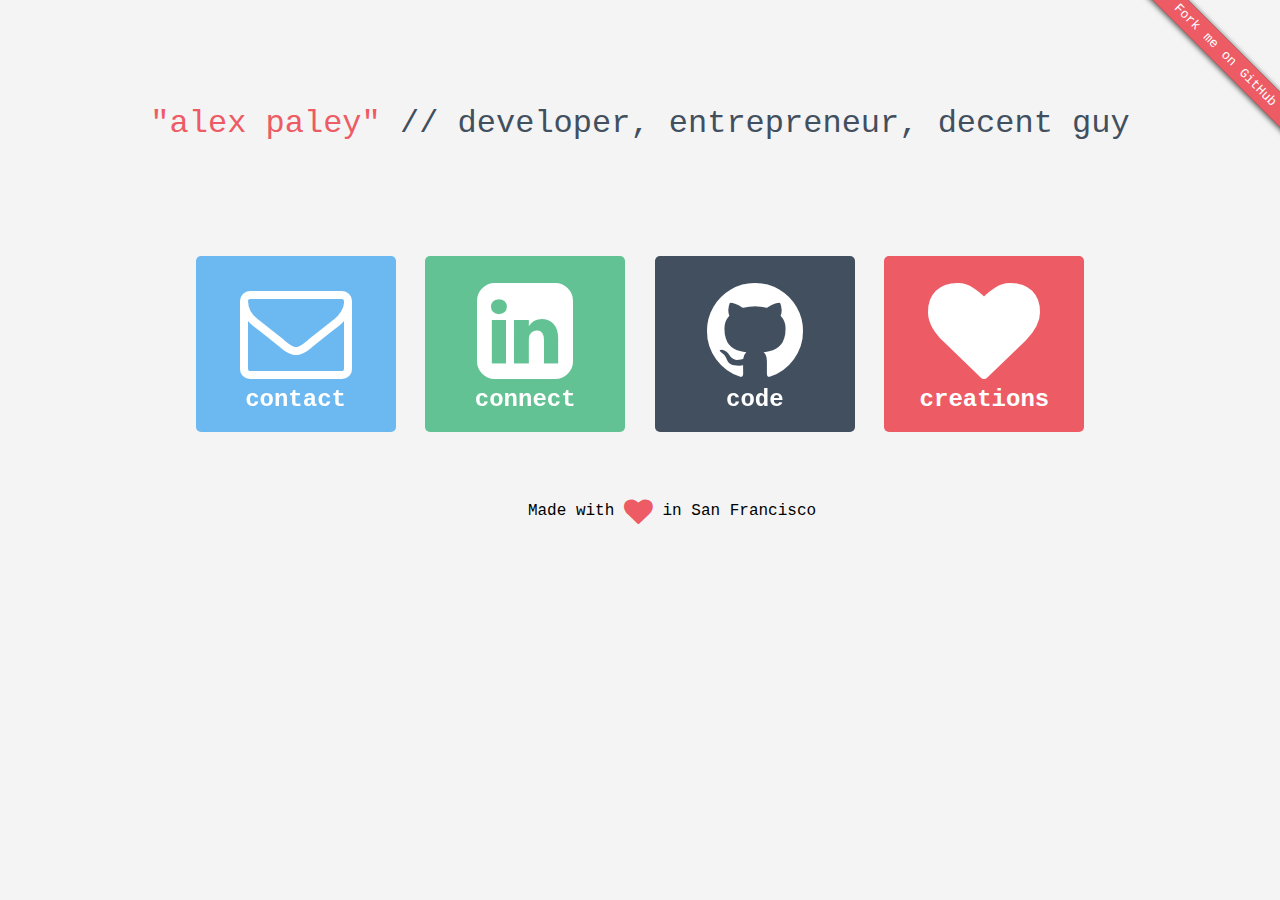
==== index.html @ bd42a512 "Included viewport" ====
<!doctype html>
<html>
  <head>
    <title>Alex Paley: Hello World!</title>
    <link href="font-awesome/css/font-awesome.css" rel="stylesheet">
    <link href="font-awesome/css/font-awesome-ie7.css" rel="stylesheet">
    <link href="style.css" rel="stylesheet">
    <meta name="viewport" content="width=device-width;"/>
  </head>

  <body class>
    <h1>"alex paley" <span class="comment">// developer, entrepreneur, decent guy</span></h1>

    <div class="social">
      <div class="box-container">
        <div class="box box-flip contact">
          <a href="mailto:alexanderpaley@gmail.com" class="front">
            <i class="icon-envelope"></i>
            <h3>contact</h3>
          </a>
          <a href="http://www.throughthevine.me" target="_blank" class="back"></a>
        </div>

        <div class="box box-flip connect">
          <a href="http://www.linkedin.com/in/alexpaley" target="_blank" class="front">
            <i class="icon-linkedin-sign"></i>
            <h3>connect</h3>
          </a>
          <a href="http://www.buckets.jit.su" target="_blank" class="back"></a>
        </div>
      </div>

      <div class="box-container">
        <div class="box box-flip critique">
          <a href="https://github.com/alexpaley" target="_blank" class="front">
            <i class="icon-github"></i>
            <h3>code</h3>
          </a>
          <a href="http://www.trackingsocial.com" target="_blank" class="back"></a>
        </div>

        <a href="#" target="_blank" id="create" class="box create">
          <i class="icon-heart"></i>
          <h3>creations</h3>
        </a>
      </div>
    </div>

    <div class="footer">Made with <i class="icon-heart"></i> in <span class="big-sf">San Francisco</span><span class="small-sf">SF</span></div>

    <div class="banner"><a href="https://www.github.com/alexpaley" target='_blank'>Fork me on GitHub</a></div>

    <script src="main.js"></script>
  </body>
</html>
---- style.css ----
* {
  box-sizing: border-box;
}

body {
  background-color: #f4f4f4;
  margin: 0;
  font-family: "Courier New", Courier, monospace;
}

h1 {
  padding: 2.6em 0.5em;
  color: #ed5b65;
  text-align: center;
  font-size: 2em;
  font-weight: normal;
}

h1 .comment {
  color: #424f5e;
  display: none;
}

@media (min-width: 33em) {
  h1 .comment {
    display: inline;
  }
}

h3 {
  font-size: 1.5em;
}

.social {
  text-align: center;
}

@media (min-width: 60em) {
  .box-container {
    display: inline;
  }
}

.box {
  position: relative;
  display: inline-block;
  vertical-align: top;
  margin: 10px;
  width: 12.5em;
  height: 11em;
}

.box,
.box-flip .front,
.box-flip .back {
  color: #fff;
  text-decoration: none;
  border-radius: 5px;
  padding: 20px;
}

.box:hover {
  -webkit-animation: fadein_color 2s;
  -moz-animation:    fadein_color 2s;
  -o-animation:      fadein_color 2s;
  animation:         fadein_color 2s;
}

.box i,
.box h3 {
  line-height: 1;
  margin: 0;
}

.box i {
  font-size: 7em;
}

.box-flip {
  padding: 0;
}

.box-flip .front,
.box-flip .back {
  position: absolute;
  top: 0;
  left: 0;
  width: 100%;
  height: 100%;
  -webkit-transition: all 0.5s;
  -moz-transition: all 0.5s;
  -o-transition: all 0.5s;
  transition: all 0.5s;
  -webkit-transform-style: preserve-3d;
  -moz-transform-style: preserve-3d;
  -o-transform-style: preserve-3d;
  transform-style: preserve-3d;
  -webkit-backface-visibility: hidden;
  -moz-backface-visibility: hidden;
  -o-backface-visibility: hidden;
  backface-visibility: hidden;
}

.box-flip .front {
  z-index: 900;
  -webkit-transform: rotateX(0);
  -moz-transform: rotateX(0);
  -o-transform: rotateX(0);
  -ms-transform: rotateX(0);
  transform: rotateX(0);
}

.transition .box-flip .front {
  -webkit-transform: rotateX(180deg);
  -moz-transform: rotateX(180deg);
  -o-transform: rotateX(180deg);
  transform: rotateX(180deg);
}

.social .contact .front {
  background-color: #6cb8f1;
}

.social .contact:hover .front {
  background-color: #333399;
}

.social .connect .front {
  background-color: #62c293;
}

.social .connect:hover .front {
  background-color: #1c6641;
}

.social .critique .front {
  background-color: #424f5e;
}

.social .critique:hover .front {
  background-color: #000;
}

.social .create {
  background-color: #ed5b65;
}

.social .create:hover {
  background-color: #d1000e;
}

.box-flip .back {
  background-size: cover;
  z-index: 800;
  -webkit-transform: rotateX(-180deg);
  -moz-transform: rotateX(-180deg);
  -ms-transform: rotateX(-180deg);
  -o-transform: rotateX(-180deg);
  transform: rotateX(-180deg);
}

.transition .box-flip .back {
  z-index: 1000;
  -webkit-transform: rotateX(0);
  -moz-transform: rotateX(0);
  -ms-transform: rotateX(0);
  -o-transform: rotateX(0);
  transform: rotateX(0);
}

.critique .back {
  background: url(images/woodlogo5.png) no-repeat;
}

.connect .back {
  background: url(images/bucket.png) no-repeat;
  background-color: #bdc3c7;
}

.contact .back {
  background: url(images/vinesflat.png) no-repeat;
  background-size: 62%;
  background-position: center;
  background-color: #d0f2e9;
}

.footer {
  position: relative;
  padding: 3em;
  text-align: center;
}

.footer .big-sf {
  display: none;
}

@media (min-width: 28.125em) {
  .footer {
    left: -1.3em;
  }
}

@media (min-width: 30em) {
  .footer .big-sf {
    display: inline;
  }

  .footer .small-sf {
    display: none;
  }

  .footer {
    left: 2em;
  }
}

.footer .icon-heart {
  position: relative;
  top: 0.25em;
  color: #ed5b65;
  font-size: 1.8em;
}

@-webkit-keyframes fadein_color {
  0%   { opacity: .25; }
  100% { opacity: 1; }
}
@-moz-keyframes fadein_color {
  0%   { opacity: .25; }
  100% { opacity: 1; }
}
@-o-keyframes fadein_color {
  0%   { opacity: .25; }
  100% { opacity: 1; }
}
@keyframes fadein_color {
  0%   { opacity: .25; }
  100% { opacity: 1; }
}

.banner {
  position: absolute;
  top: 0;
  right: 0;
  height: 149px;
  width: 149px;
  overflow: hidden;
  padding: 0;
  margin: 0;
}

.banner a {
  display: block;
  width: 225px; /* Parent Height + (Parent Width)/2 */
  font-size: 13px;
  font-family: "Courier New", Courier, monospace;
  background-color: #333;
  color: #fff;
  word-spacing: 2px;
  text-decoration: none;
  padding: 5px 15px 5px 25px;

  position:relative;
  left: 20px;
  top: -37px;
  text-align: center;

  -moz-transform-origin: 0 0 ;
  -moz-transform:rotate(45deg);
  -moz-box-shadow:    1px 1px 5px 1px #666;

  -o-transform-origin: 0 0 ;
  -o-transform:rotate(45deg);
  -o-box-shadow:    1px 1px 5px 1px #666;

  -webkit-transform-origin: 0 0 ;
  -webkit-transform:rotate(45deg);
  -webkit-box-shadow: 1px 1px 5px 1px #666;

  -ms-transform-origin: 0 0 ;
  -ms-transform:rotate(45deg);
  -ms-box-shadow: 1px 1px 5px 1px #666;

  transform-origin: 0 0 ;
  transform:rotate(45deg);
  box-shadow: 1px 1px 5px 1px #666;

  background-image: -webkit-gradient(
    linear,
    left bottom,
    left top,
    color-stop(0.03, #ed5b65),
    color-stop(0.05, #ed5b65),
    color-stop(0.07, #ed5b65),
    color-stop(0.93, #ed5b65),
    color-stop(0.95, #ed5b65),
    color-stop(0.97, #ed5b65)
  );

  background-image: -webkit-linear-gradient(bottom, #ed5b65 3%, #ed5b65 5%, #ed5b65 7%, #ed5b65 93%, #ed5b65 95%, #ed5b65 97%);
  background-image: -ms-linear-gradient(bottom, #ed5b65 3%, #ed5b65 5%, #ed5b65 7%, #ed5b65 93%, #ed5b65 95%, #ed5b65 97%);
  background-image: -moz-linear-gradient(bottom, #ed5b65 3%, #ed5b65 5%, #ed5b65 7%, #ed5b65 93%, #ed5b65 95%, #ed5b65 97%);
  background-image: -o-linear-gradient(bottom, #ed5b65 3%, #ed5b65 5%, #ed5b65 7%, #ed5b65 93%, #ed5b65 95%, #ed5b65 97%);
  background-image: linear-gradient(bottom, #ed5b65 3%, #ed5b65 5%, #ed5b65 7%, #ed5b65 93%, #ed5b65 95%, #ed5b65 97%);
}
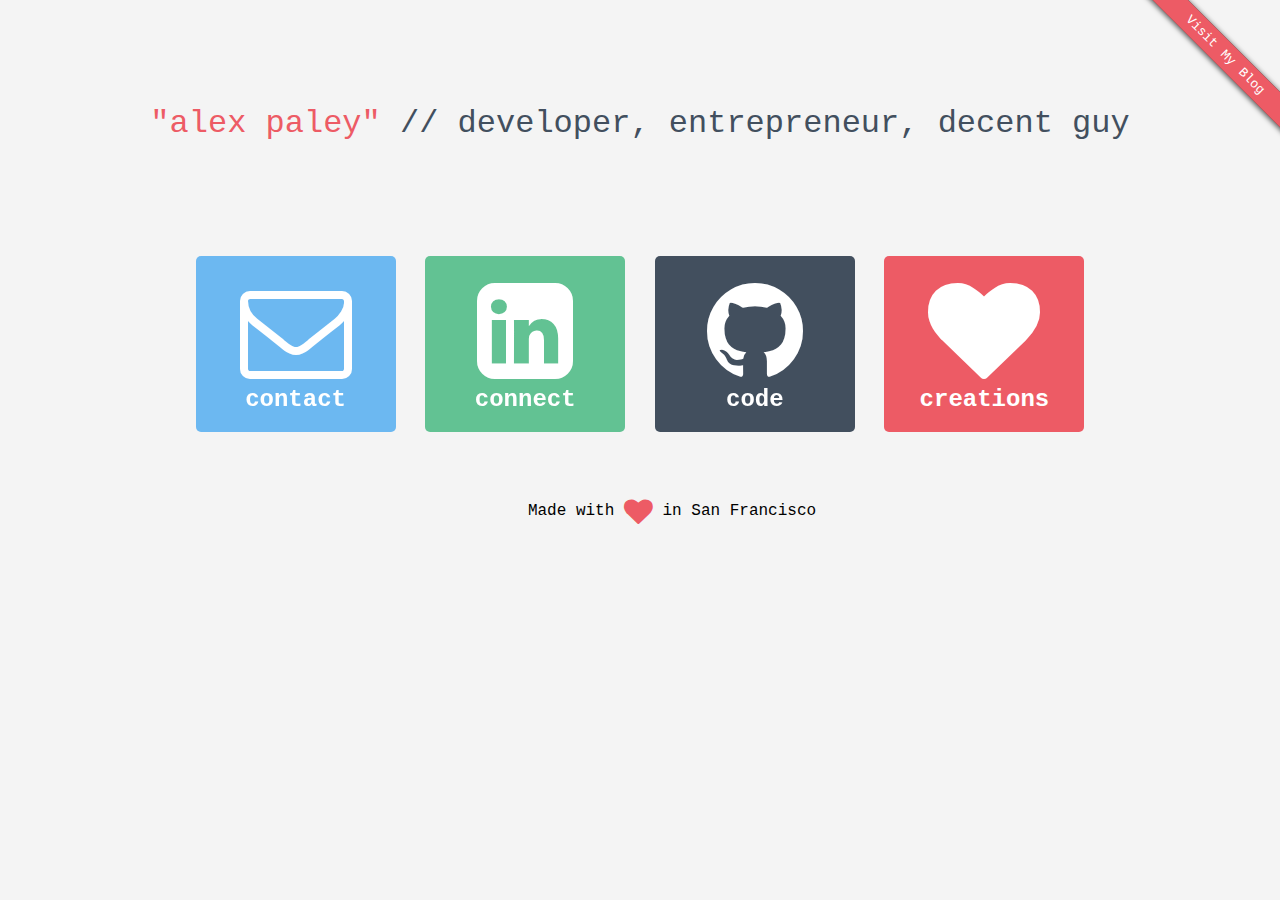
==== commit 571456f9: "Added link to blog" ====
--- a/index.html
+++ b/index.html
@@ -5,7 +5,7 @@
     <link href="font-awesome/css/font-awesome.css" rel="stylesheet">
     <link href="font-awesome/css/font-awesome-ie7.css" rel="stylesheet">
     <link href="style.css" rel="stylesheet">
-    <meta name="viewport" content="width=device-width;"/>
+    <meta name="viewport" content="initial-scale = 1.0,maximum-scale = 1.0"/>
   </head>
 
   <body class>
@@ -48,7 +48,7 @@
 
     <div class="footer">Made with <i class="icon-heart"></i> in <span class="big-sf">San Francisco</span><span class="small-sf">SF</span></div>
 
-    <div class="banner"><a href="https://www.github.com/alexpaley" target='_blank'>Fork me on GitHub</a></div>
+    <div class="banner"><a href="https://www.alexpaley.tumblr.com" target='_blank'>Visit My Blog</a></div>
 
     <script src="main.js"></script>
   </body>
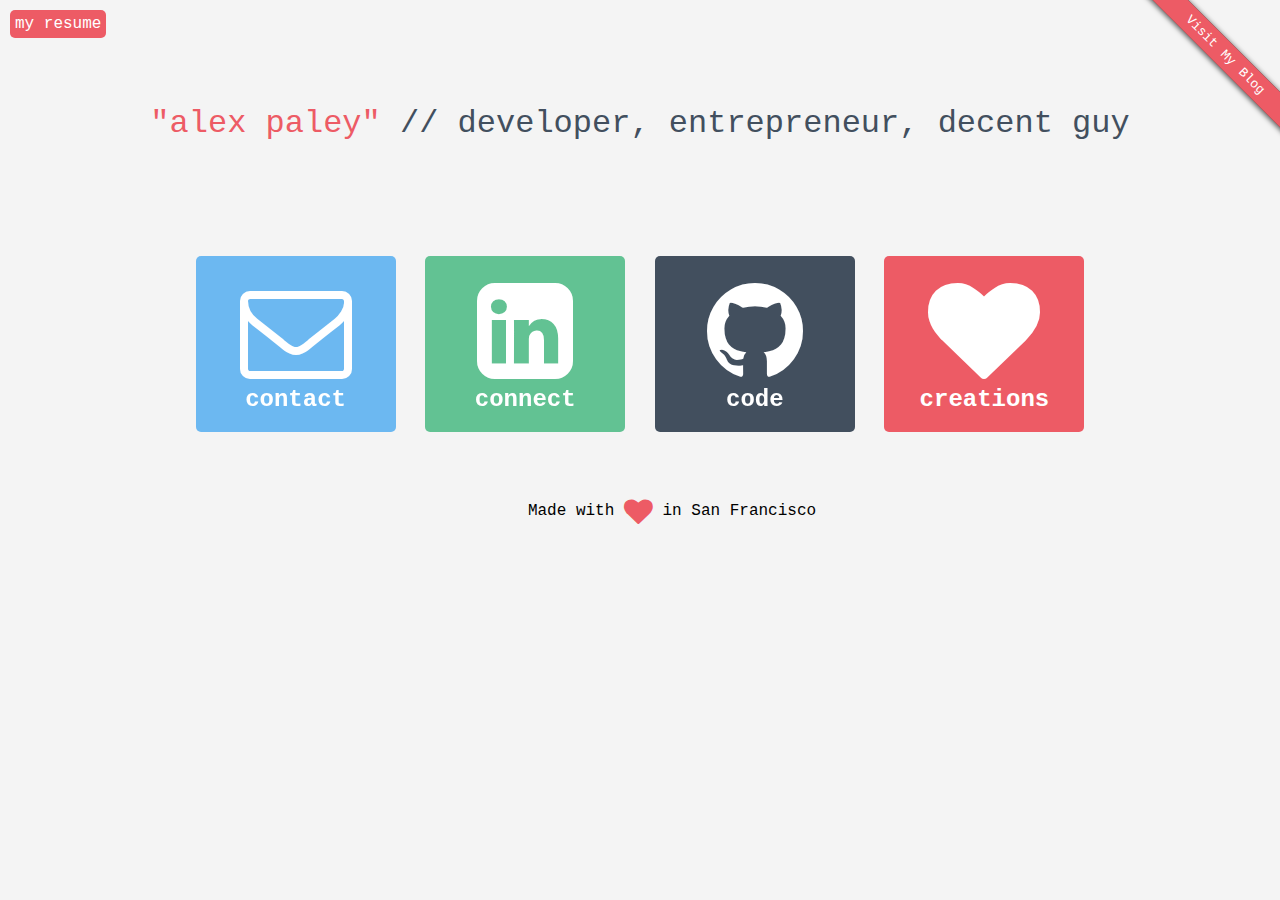
==== commit 2c630fbe: "Added my-resume button to index.html" ====
--- a/index.html
+++ b/index.html
@@ -3,7 +3,6 @@
   <head>
     <title>Alex Paley: Hello World!</title>
     <link href="font-awesome/css/font-awesome.css" rel="stylesheet">
-    <link href="font-awesome/css/font-awesome-ie7.css" rel="stylesheet">
     <link href="style.css" rel="stylesheet">
     <meta name="viewport" content="initial-scale = 1.0,maximum-scale = 1.0"/>
   </head>
@@ -48,7 +47,9 @@
 
     <div class="footer">Made with <i class="icon-heart"></i> in <span class="big-sf">San Francisco</span><span class="small-sf">SF</span></div>
 
-    <div class="banner"><a href="https://www.alexpaley.tumblr.com" target='_blank'>Visit My Blog</a></div>
+    <div class="banner"><a href="http://www.alexpaley.tumblr.com" target='_blank'>Visit My Blog</a></div>
+
+    <a href="./resume.html" class="resume">my resume</a>
 
     <script src="main.js"></script>
   </body>
--- a/style.css
+++ b/style.css
@@ -5,7 +5,7 @@
 body {
   background-color: #f4f4f4;
   margin: 0;
-  font-family: "Courier New", Courier, monospace;
+  font-family: "Lucida Console", Courier, monospace;
 }
 
 h1 {
@@ -59,7 +59,8 @@
   padding: 20px;
 }
 
-.box:hover {
+.box:hover,
+.resume:hover {
   -webkit-animation: fadein_color 2s;
   -moz-animation:    fadein_color 2s;
   -o-animation:      fadein_color 2s;
@@ -221,6 +222,21 @@
   font-size: 1.8em;
 }
 
+a.resume {
+  position: absolute;
+  top: 10px;
+  left: 10px;
+  padding: 5px;
+  color: white;
+  background-color: #ed5b65;
+  border-radius: 5px;
+  text-decoration: none;
+}
+
+a.resume:hover {
+  background-color: #d1000e;
+}
+
 @-webkit-keyframes fadein_color {
   0%   { opacity: .25; }
   100% { opacity: 1; }
@@ -253,7 +269,7 @@
   display: block;
   width: 225px; /* Parent Height + (Parent Width)/2 */
   font-size: 13px;
-  font-family: "Courier New", Courier, monospace;
+  font-family: "Lucida Console", Courier, monospace;
   background-color: #333;
   color: #fff;
   word-spacing: 2px;
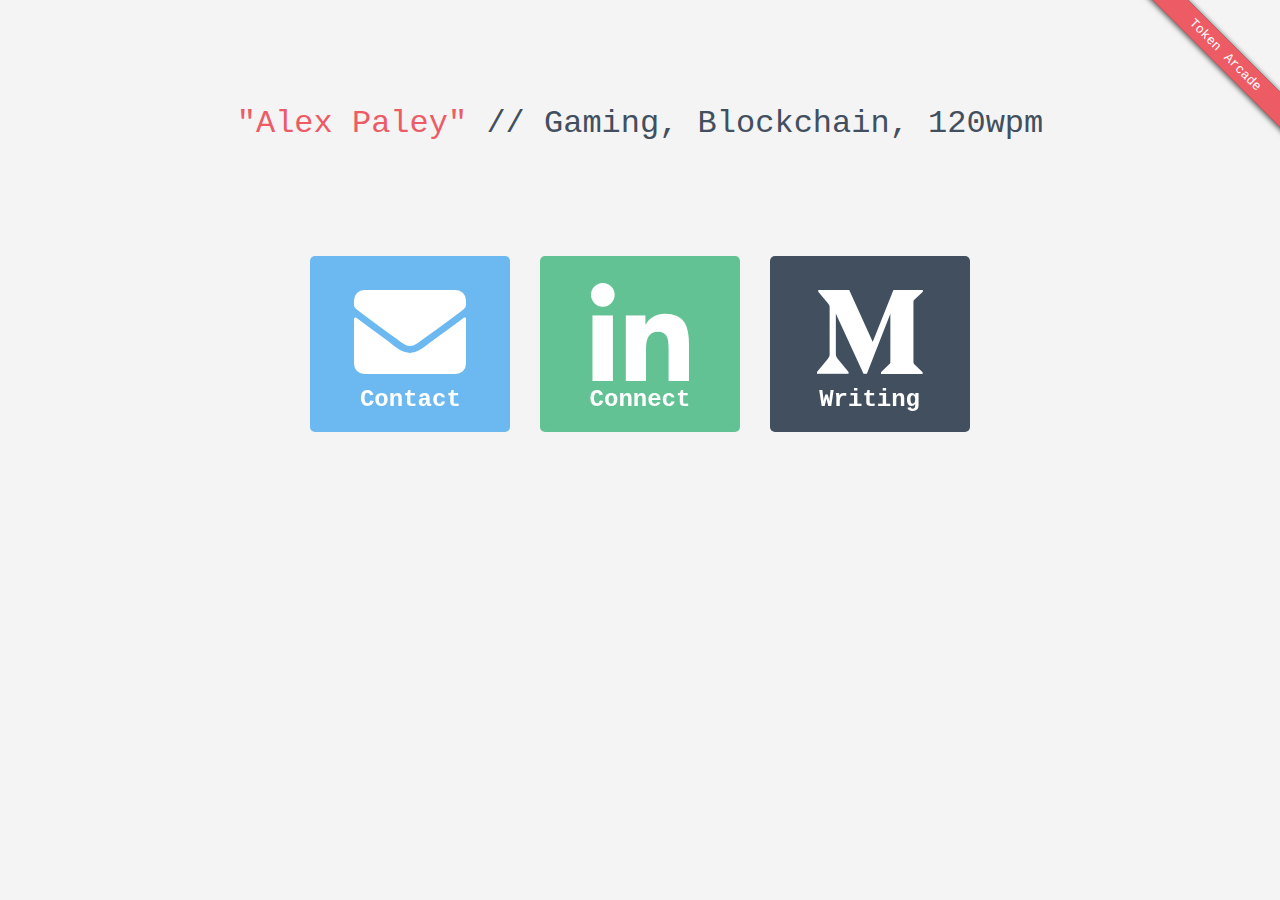
==== commit db262f76: "personal site removals" ====
--- a/index.html
+++ b/index.html
@@ -1,55 +1,42 @@
 <!doctype html>
 <html>
   <head>
-    <title>Alex Paley: Hello World!</title>
-    <link href="font-awesome/css/font-awesome.css" rel="stylesheet">
+    <title>Alex Paley</title>
+    <link href="font-awesome/css/fontawesome-all.css" rel="stylesheet">
     <link href="style.css" rel="stylesheet">
     <meta name="viewport" content="initial-scale = 1.0,maximum-scale = 1.0"/>
   </head>
 
-  <body class>
-    <h1>"alex paley" <span class="comment">// developer, entrepreneur, decent guy</span></h1>
+  <body>
+    <h1>"Alex Paley" <span class="comment">// Gaming, Blockchain, 120wpm</span></h1>
 
     <div class="social">
       <div class="box-container">
         <div class="box box-flip contact">
-          <a href="mailto:alexanderpaley@gmail.com" class="front">
-            <i class="icon-envelope"></i>
-            <h3>contact</h3>
+          <a href="mailto:alex@halolabs.co" class="front">
+            <i class="fas far fa-envelope fa-xs"></i>
+            <h3>Contact</h3>
           </a>
-          <a href="http://www.throughthevine.me" target="_blank" class="back"></a>
         </div>
 
         <div class="box box-flip connect">
           <a href="http://www.linkedin.com/in/alexpaley" target="_blank" class="front">
-            <i class="icon-linkedin-sign"></i>
-            <h3>connect</h3>
+            <i class="fab fa-linkedin-in"></i>
+            <h3>Connect</h3>
           </a>
-          <a href="http://www.buckets.jit.su" target="_blank" class="back"></a>
         </div>
       </div>
 
       <div class="box-container">
         <div class="box box-flip critique">
-          <a href="https://github.com/alexpaley" target="_blank" class="front">
-            <i class="icon-github"></i>
-            <h3>code</h3>
+          <a href="https://medium.com/tokenarcade" target="_blank" class="front">
+            <i class="fab fa-medium-m"></i>
+            <h3>Writing</h3>
           </a>
-          <a href="http://www.trackingsocial.com" target="_blank" class="back"></a>
         </div>
-
-        <a href="#" target="_blank" id="create" class="box create">
-          <i class="icon-heart"></i>
-          <h3>creations</h3>
-        </a>
-      </div>
     </div>
 
-    <div class="footer">Made with <i class="icon-heart"></i> in <span class="big-sf">San Francisco</span><span class="small-sf">SF</span></div>
-
-    <div class="banner"><a href="http://www.alexpaley.tumblr.com" target='_blank'>Visit My Blog</a></div>
-
-    <a href="./resume.html" class="resume">my resume</a>
+    <div class="banner"><a href="https://medium.com/tokenarcade" target='_blank'>Token Arcade</a></div>
 
     <script src="main.js"></script>
   </body>
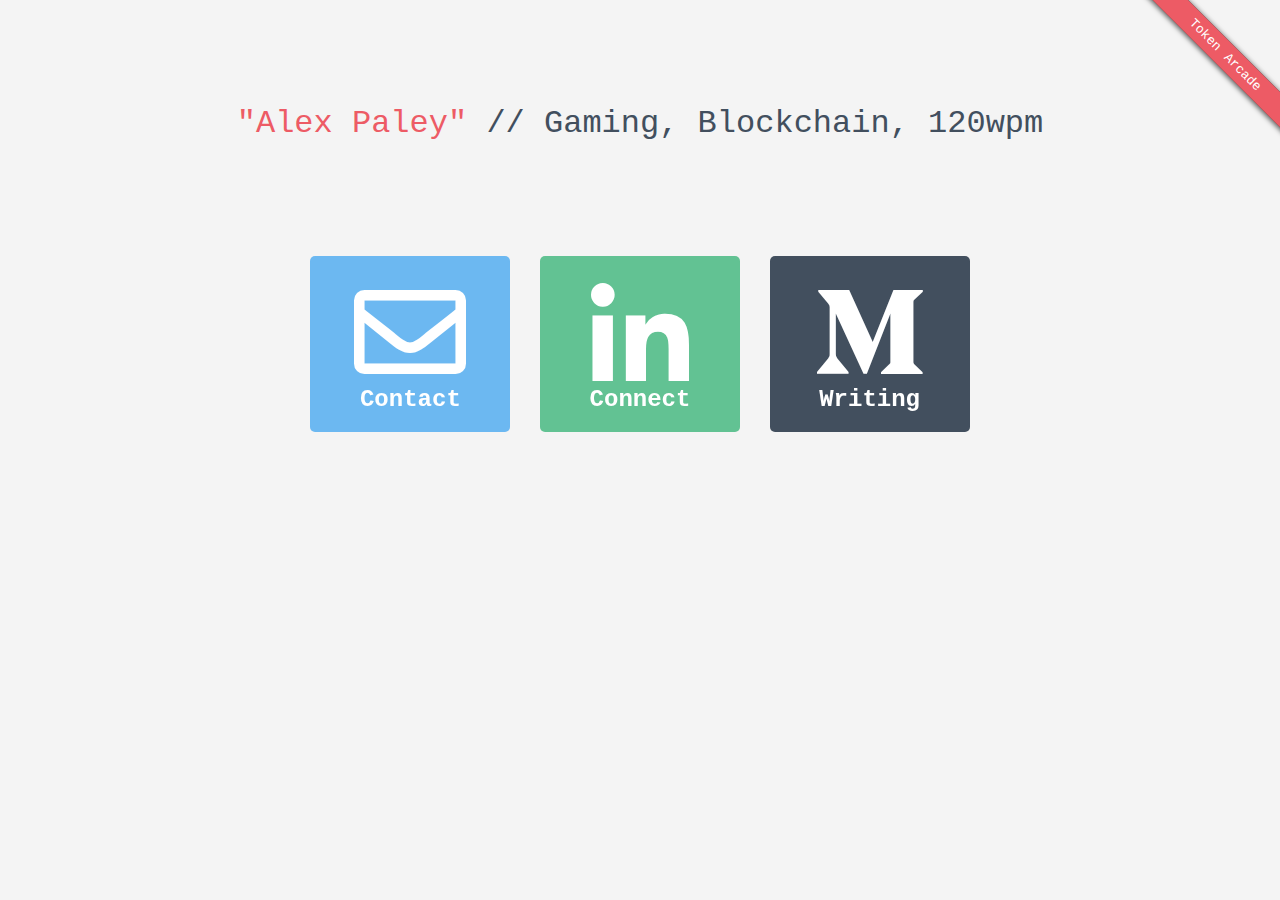
==== commit 592f06dc: "Correct Medium link" ====
--- a/index.html
+++ b/index.html
@@ -14,7 +14,7 @@
       <div class="box-container">
         <div class="box box-flip contact">
           <a href="mailto:alex@halolabs.co" class="front">
-            <i class="fas far fa-envelope fa-xs"></i>
+            <i class="far fa-envelope"></i>
             <h3>Contact</h3>
           </a>
         </div>
@@ -29,7 +29,7 @@
 
       <div class="box-container">
         <div class="box box-flip critique">
-          <a href="https://medium.com/tokenarcade" target="_blank" class="front">
+          <a href="https://medium.com/@paley" target="_blank" class="front">
             <i class="fab fa-medium-m"></i>
             <h3>Writing</h3>
           </a>
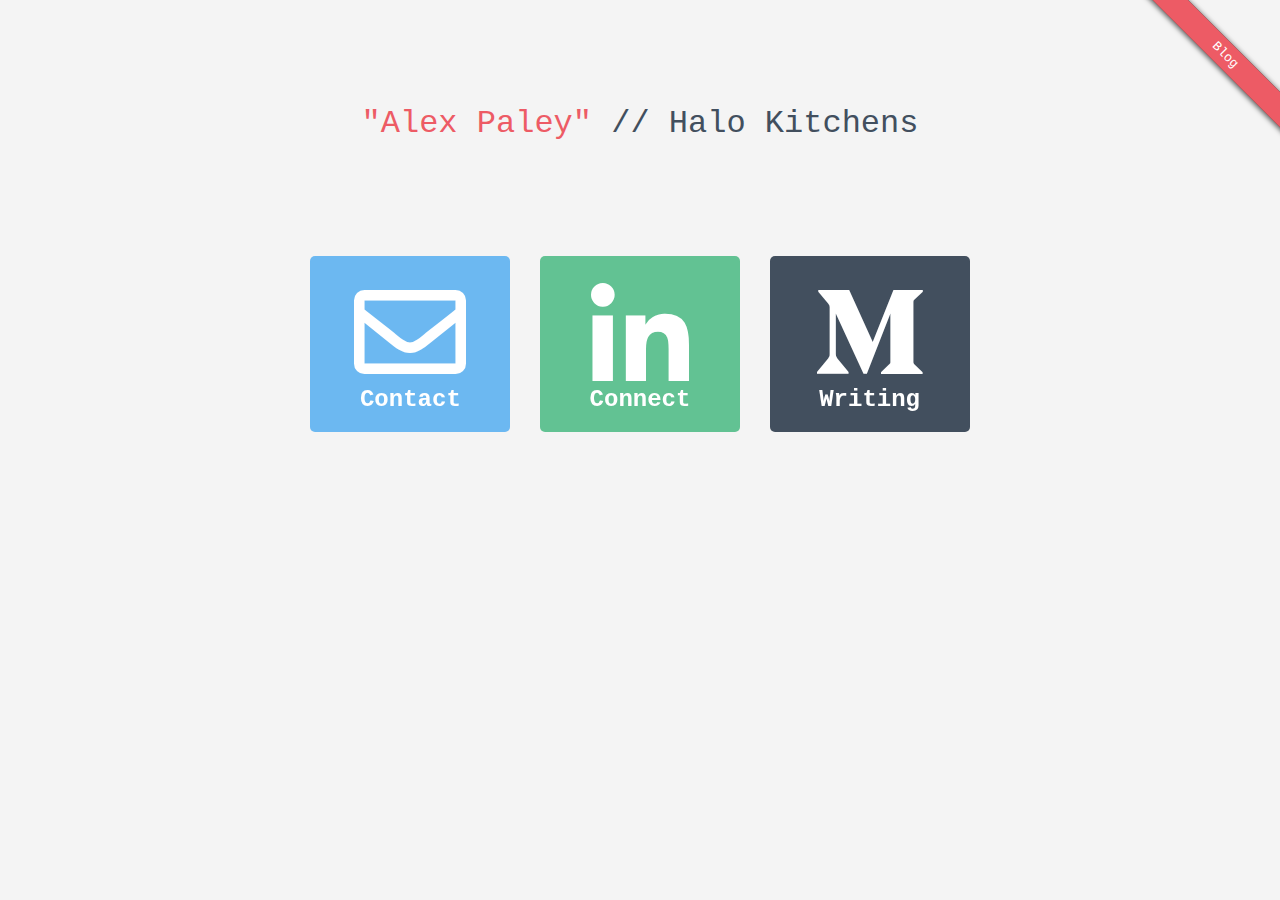
==== commit 476f4039: "Update index.html" ====
--- a/index.html
+++ b/index.html
@@ -8,7 +8,7 @@
   </head>
 
   <body>
-    <h1>"Alex Paley" <span class="comment">// Gaming, Blockchain, 120wpm</span></h1>
+    <h1>"Alex Paley" <span class="comment">// Halo Kitchens</span></h1>
 
     <div class="social">
       <div class="box-container">
@@ -36,7 +36,7 @@
         </div>
     </div>
 
-    <div class="banner"><a href="https://medium.com/tokenarcade" target='_blank'>Token Arcade</a></div>
+    <div class="banner"><a href="https://medium.com/@paley" target='_blank'>Blog</a></div>
 
     <script src="main.js"></script>
   </body>
